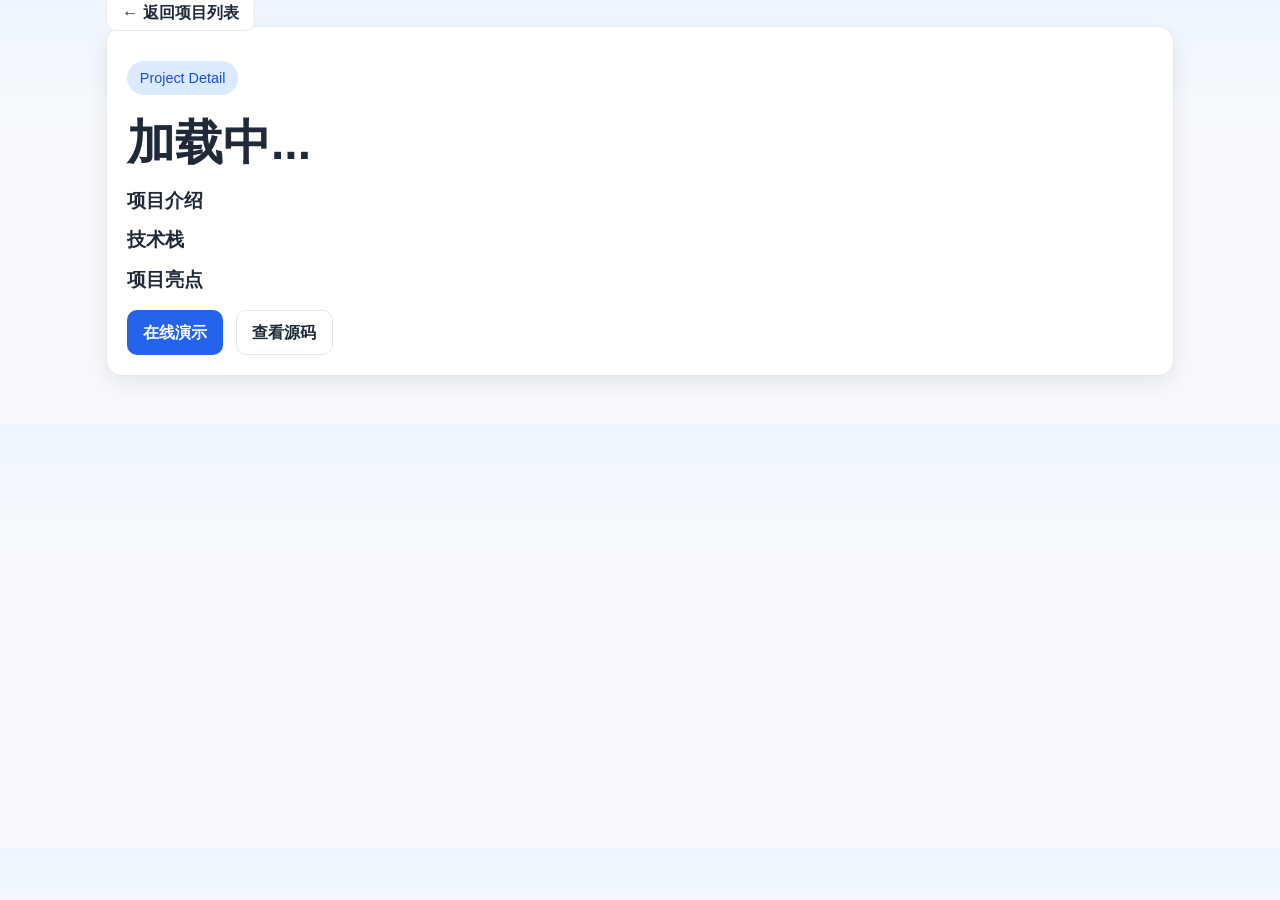
==== project.html @ 964f9933 "Create project.html" ====
<!DOCTYPE html>
<html lang="zh-CN">
<head>
  <meta charset="UTF-8" />
  <meta name="viewport" content="width=device-width, initial-scale=1.0" />
  <title>项目详情</title>
  <meta name="description" content="项目详情页" />
  <link rel="stylesheet" href="styles.css" />
</head>
<body>
  <main class="container detail-page">
    <a class="btn" href="index.html#projects">← 返回项目列表</a>

    <section class="card detail-card" id="project-detail">
      <p class="badge">Project Detail</p>
      <h1 id="detail-name">加载中...</h1>
      <p id="detail-description"></p>

      <h3>项目介绍</h3>
      <p id="detail-content"></p>

      <h3>技术栈</h3>
      <ul id="detail-tech" class="detail-list"></ul>

      <h3>项目亮点</h3>
      <ul id="detail-highlights" class="detail-list"></ul>

      <div class="hero-actions">
        <a class="btn primary" id="detail-demo" href="#" target="_blank" rel="noreferrer">在线演示</a>
        <a class="btn" id="detail-repo" href="#" target="_blank" rel="noreferrer">查看源码</a>
      </div>
    </section>
  </main>

  <script src="site-data.js"></script>
  <script src="project-detail.js"></script>
</body>
</html>
---- styles.css ----
:root {
  color-scheme: light;
  --bg: #f7f9fc;
  --card: #ffffff;
  --text: #1f2937;
  --muted: #6b7280;
  --primary: #2563eb;
  --primary-soft: #dbeafe;
  --border: #e5e7eb;
  --shadow: 0 8px 24px rgba(15, 23, 42, 0.08);
}

* {
  box-sizing: border-box;
}

body {
  margin: 0;
  font-family: "PingFang SC", "Microsoft YaHei", -apple-system, BlinkMacSystemFont, "Segoe UI", sans-serif;
  line-height: 1.6;
  color: var(--text);
  background: linear-gradient(180deg, #eff6ff 0%, var(--bg) 30%);
}

.hero {
  padding: 1.2rem 1rem 4rem;
  max-width: 1100px;
  margin: 0 auto;
}

.navbar {
  display: flex;
  justify-content: space-between;
  align-items: center;
  gap: 1rem;
}

.navbar ul {
  display: flex;
  flex-wrap: wrap;
  list-style: none;
  margin: 0;
  padding: 0;
  gap: 1rem;
}

.navbar a {
  color: var(--text);
  text-decoration: none;
}

.brand {
  font-weight: 700;
  font-size: 1.1rem;
}

.hero-content {
  margin-top: 4rem;
  max-width: 680px;
}

.badge {
  display: inline-block;
  padding: 0.35rem 0.8rem;
  border-radius: 999px;
  background: var(--primary-soft);
  color: #1d4ed8;
  font-size: 0.9rem;
}

h1,
h2,
h3 {
  line-height: 1.25;
  margin: 0.2rem 0 0.8rem;
}

h1 {
  font-size: clamp(2rem, 5vw, 3rem);
}

.container {
  max-width: 1100px;
  margin: 0 auto;
  padding: 0 1rem 3rem;
}

.section-title {
  margin: 3rem 0 1rem;
}

.card {
  background: var(--card);
  border: 1px solid var(--border);
  border-radius: 16px;
  padding: 1.25rem;
  box-shadow: var(--shadow);
}

.grid {
  display: grid;
  gap: 1rem;
  grid-template-columns: repeat(auto-fit, minmax(220px, 1fr));
}

.project p,
.post p {
  margin-top: 0;
}

.project a,
.post a {
  color: var(--primary);
  text-decoration: none;
  font-weight: 600;
}

.skills,
.contact-list {
  margin: 0.5rem 0 0;
  padding-left: 1.2rem;
}

.hero-actions {
  margin-top: 1.2rem;
  display: flex;
  gap: 0.8rem;
}

.btn {
  border: 1px solid var(--border);
  color: var(--text);
  text-decoration: none;
  padding: 0.55rem 0.95rem;
  border-radius: 10px;
  font-weight: 600;
  background: #fff;
}

.btn.primary {
  background: var(--primary);
  color: #fff;
  border-color: transparent;
}

footer {
  text-align: center;
  color: var(--muted);
  padding: 1.2rem;
  border-top: 1px solid var(--border);
  background: #fff;
}

@media (max-width: 700px) {
  .navbar {
    flex-direction: column;
    align-items: flex-start;
  }

  .hero-content {
    margin-top: 2rem;
  }
}
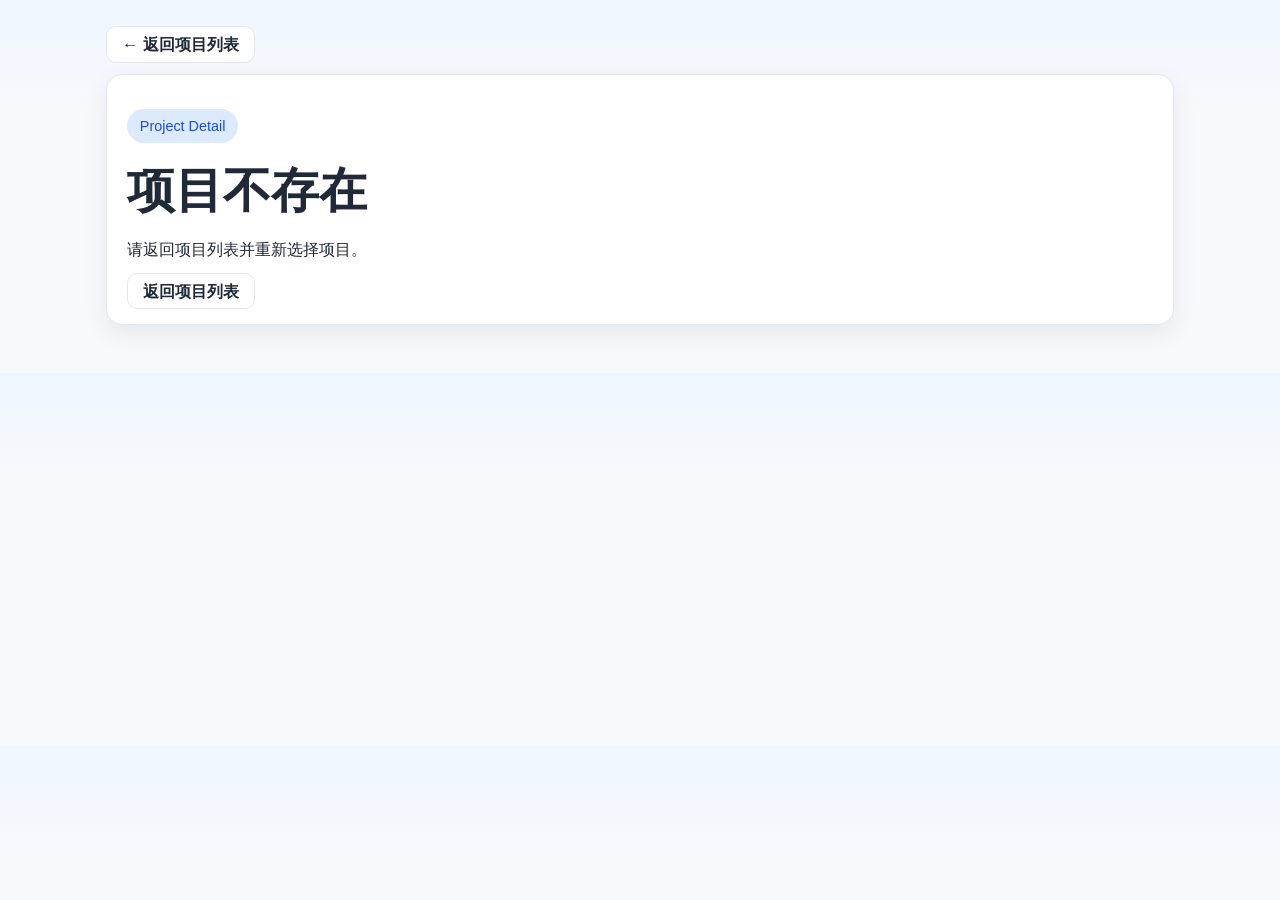
==== commit c2634aff: "Update project.html" ====
--- a/project.html
+++ b/project.html
@@ -14,19 +14,25 @@
     <section class="card detail-card" id="project-detail">
       <p class="badge">Project Detail</p>
       <h1 id="detail-name">加载中...</h1>
-      <p id="detail-description"></p>
+      <p id="detail-summary" class="detail-summary"></p>
 
-      <h3>项目介绍</h3>
+      <h3>项目简介</h3>
       <p id="detail-content"></p>
+
+      <h3>成果展示图</h3>
+      <div id="detail-gallery" class="detail-gallery"></div>
+
+      <h3>项目核心要点</h3>
+      <ul id="detail-core-points" class="detail-list"></ul>
 
       <h3>技术栈</h3>
       <ul id="detail-tech" class="detail-list"></ul>
 
-      <h3>项目亮点</h3>
-      <ul id="detail-highlights" class="detail-list"></ul>
+      <h3>未来扩展方向</h3>
+      <ul id="detail-future" class="detail-list"></ul>
 
       <div class="hero-actions">
-        <a class="btn primary" id="detail-demo" href="#" target="_blank" rel="noreferrer">在线演示</a>
+        <a class="btn primary" id="detail-demo" href="#" target="_blank" rel="noreferrer">Live Demo / 体验项目</a>
         <a class="btn" id="detail-repo" href="#" target="_blank" rel="noreferrer">查看源码</a>
       </div>
     </section>
--- a/styles.css
+++ b/styles.css
@@ -161,3 +161,16 @@
     margin-top: 2rem;
   }
 }
+
+.detail-page {
+  padding-top: 2rem;
+}
+
+.detail-card {
+  margin-top: 1rem;
+}
+
+.detail-list {
+  margin: 0.2rem 0 1.2rem;
+  padding-left: 1.2rem;
+}
